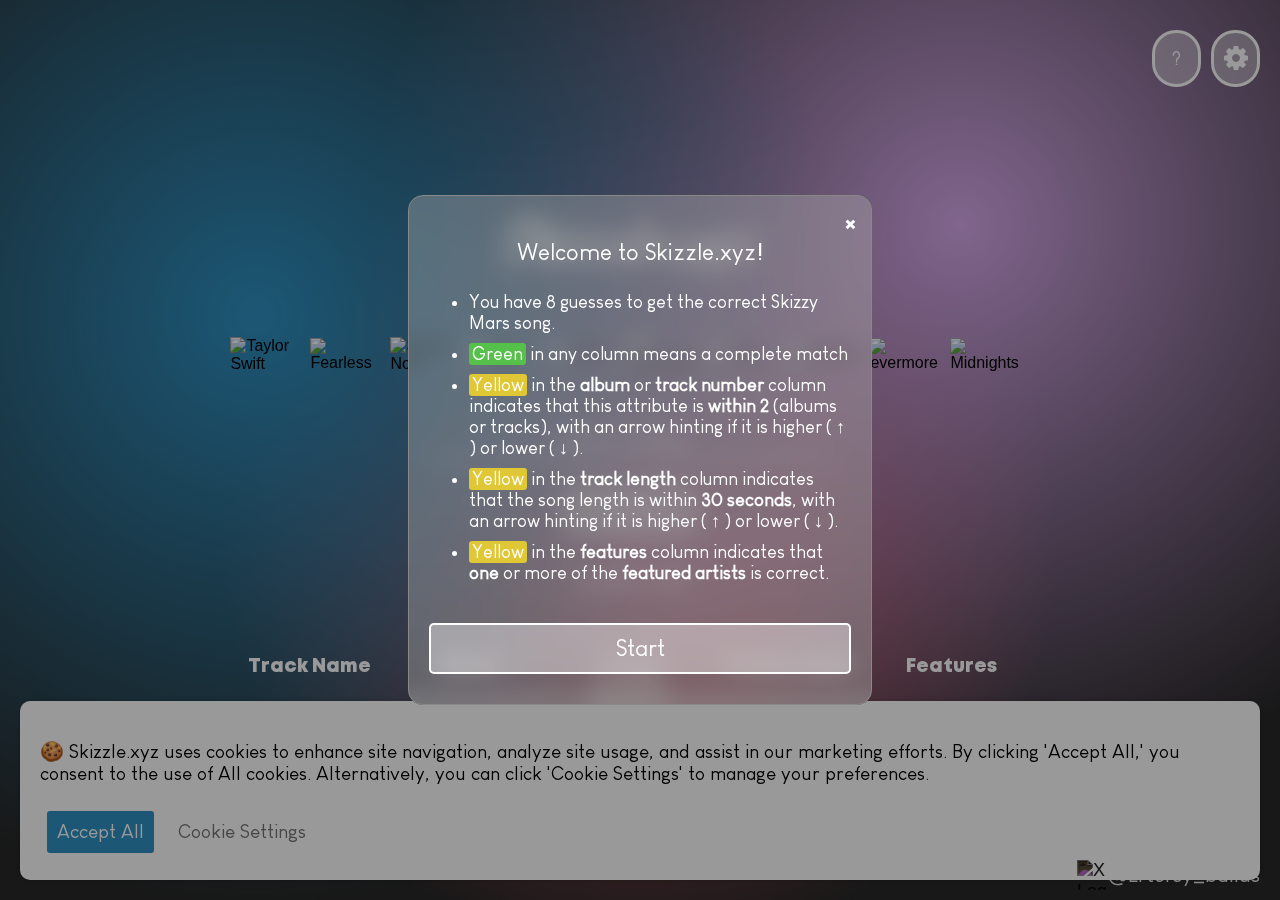
==== index.html @ 3c8fa383 "first commit" ====
<!DOCTYPE html>
<html lang="en">
    <head>
        <meta charset="UTF-8">
        <meta name="viewport" content="width=device-width, initial-scale=1, maximum-scale=1">
        <title>Skizzle.xyz - Wordle for Skizzy Mars!</title>
        <meta name="description" content="The ultimate Wordle challenge for Skizzy Mars fans! Unravel Skizzy Marsr's discography as you guess songs, album clues, and share with friends!">
        <link rel="stylesheet" href="style.css">
        <link rel="stylesheet" href="https://cdnjs.cloudflare.com/ajax/libs/font-awesome/4.7.0/css/font-awesome.min.css">
        <link rel="icon" type="image/x-icon" href="favicon.ico">
        <meta name="google-adsense-account" content="ca-pub-9512385908704001">
        <!-- <script async src="https://pagead2.googlesyndication.com/pagead/js/adsbygoogle.js?client=ca-pub-9512385908704001"
     crossorigin="anonymous"></script> -->
     
     
    </head>
    <!-- Google tag (gtag.js) -->
    <script async src="https://www.googletagmanager.com/gtag/js?id=G-TCKG7Q93BE"></script>
    
    <script>
        window.dataLayer = window.dataLayer || [];
        function gtag(){dataLayer.push(arguments);}
        gtag('js', new Date());
    
        gtag('config', 'G-TCKG7Q93BE');
    </script>
    <body>
        <div class="background">
            <div class="image-layer easy" style="opacity: 1;"></div>
            <div class="image-layer hard" style="opacity: 0;"></div>
        </div>
        
        <!-- Top Buttons -->
        <div class="topButtons">
            <button onclick="showHelpModal()">?</button>
            <button id="settingsButton" onclick="showSettingsModal()"><i class="fa fa-gear" style="font-size:28px;"></i></button>
        </div>

        <!-- banner ad -->
        <ins class="adsbygoogle"
            style="display:block"
            data-ad-client="ca-pub-9512385908704001"
            data-ad-slot="6736701025"
            data-ad-format="auto"
            data-full-width-responsive="true"></ins>
        <script>
            (adsbygoogle = window.adsbygoogle || []).push({});
        </script>
        <div class="contentContainer">
            <!-- <span class="xyz">.xyz</span> -->
            
            <h1>Skizzle.xyz</h1>
            <div id="albumContainer"></div>
            <div class="search">
                <input type="search" id="songInput" placeholder="Enter a Song" autocomplete="off" />
                <div id="underline"></div>
                <div id="suggestions" style="position: absolute; background: white; border: 1px solid #ddd;"></div>
            </div>
            <button id="submitBtn"><p>Submit</p></button>
            <button id="results" onclick="showResults()">Share your Results</button>
            <div id="guessCounter"><p id="guesses">Guess: 0/8</p></div>
            
            <div class="grid-table">
                <div class="grid-header">Track Name</div>
                <div class="grid-header">Album</div>
                <div class="grid-header">Track Number</div>
                <div class="grid-header">Track Length</div>
                <div class="grid-header">Features</div>
            </div>
            
            <!-- Help Modal -->
            <div id="helpModal" class="modal" style="display:none;">
                <div class="modal-content">
                    <span class="closeModal" onclick="closeModal()">&times;</span>
                    <p>Welcome to Skizzle.xyz!</p>
                    <ul>
                        <li>You have 8 guesses to get the correct Skizzy Mars song.</li>
                        <li><span class="greenText">Green</span> in any column means a complete match</li>
                        <li><span class="yellowText">Yellow</span> in the <b>album</b> or <b>track number</b> column indicates that this attribute is <b>within 2</b> (albums or tracks), with an arrow hinting if it is higher ( ↑ ) or lower ( ↓ ).</li>
                        <li><span class="yellowText">Yellow</span> in the <b>track length</b> column indicates that the song length is within <b>30 seconds</b>, with an arrow hinting if it is higher ( ↑ ) or lower ( ↓ ).</li>
                        <li><span class="yellowText">Yellow</span> in the <b>features</b> column indicates that <b>one</b> or more of the <b>featured artists</b> is correct.</li>
                    </ul>
                    <button onclick="closeModal()">Start</button>
                </div>
            </div>
            
            <!-- Settings Modal -->
            <div id="settingsModal" class="modal" style="display:none;">
                <div class="modal-content">
                    <span class="closeModal" onclick="closeModal()">&times;</span>
                    <p><b>Settings</b></p>
                    <div class="option">
                        <p>Hard Mode</p>
                        <p class="optionDescription">All Deluxe songs included</p>
                        <label class="switch">
                            <input type="checkbox" id="HardSwitch">
                            <span class="slider round"></span>
                        </label>
                    </div>
                    <div class="option">
                        <p>Track No. Arrow Direction</p>
                        <p class="optionDescription">Change when track number arrows point up or down</p>
                        <label class="switch">
                            <input type="checkbox" id="TrackNumSwitch">
                            <span class="slider round"></span>
                        </label>
                    </div>
                    <div class="smallLinks">
                        <!-- <a href="blog.html"><p>Blosg</p></a> -->
                        <a href="./faq/"><p>FAQ</p></a>
                        <a href="./privacy-policy/"><p>Privacy Policy</p></a>
                        <a href="./contact-us/"><p>Contact Us</p></a>
                    </div>
                </div>
            </div>
            
            <!-- Win Modal -->
            <div id="winModal" class="modal" style="display:none;">
                <div id="winModalContent" class="modal-content">
                    <span class="closeModal" onclick="closeModal()">&times;</span>
                    <p>Congratulations! You've guessed the correct song!</p>
                    <div class="correctSong" id="correctSongWin"></div>
                    <div class="stats" id="winStats">
                        <div class="stat">
                            <p>Streak:</p>
                            <p id="streakWin">0</p>
                        </div>
                        <div class="stat">
                            <p>Games Won:</p>
                            <p id="correctWin">0</p>
                        </div>
                        <div class="stat">
                            <p>Games Played:</p>
                            <p id="gamesWin">0</p>
                        </div>
                    </div>
                    
                    <button class="ShareButton" onclick="shareContent()">Share Your Score</button>
                    <div id="hardModeNotifier"></div>
                    <script type='text/javascript' src='https://storage.ko-fi.com/cdn/widget/Widget_2.js'></script><script type='text/javascript'>kofiwidget2.init('Support Me!', '#d94a6e', 'Y8Y1V7SR9');kofiwidget2.draw();</script>
                    
                </div>
            </div>
            
            <!-- Lose Modal -->
            <div id="loseModal" class="modal" style="display:none;">
                <div id="loseModalContent" class="modal-content">
                    <span class="closeModal" onclick="closeModal()">&times;</span>
                    <p>Game Over! You've used all your guesses.</p>
                    <p>The correct song was:</p>
                    <div class="correctSong" id="correctSongLose"></div>
                    <div class="stats">
                        <div class="stat">
                            <p>Streak:</p>
                            <p id="streakLose">0</p>
                        </div>
                        <div class="stat">
                            <p>Games Won:</p>
                            <p id="correctLose">0</p>
                        </div>
                        <div class="stat">
                            <p>Games Played:</p>
                            <p id="gamesLose">0</p>
                        </div>
                    </div>
                    <button class="ShareButton" onclick="shareContent()">Share Your Score</button>
                    <script type='text/javascript' src='https://storage.ko-fi.com/cdn/widget/Widget_2.js'></script><script type='text/javascript'>kofiwidget2.init('Support Me!', '#d94a6e', 'Y8Y1V7SR9');kofiwidget2.draw();</script>
                </div>
            </div>
            <div id="cookieConsentBanner" class="cookie-consent-banner">
                <p>🍪 Skizzle.xyz uses cookies to enhance site navigation, analyze site usage, and assist in our marketing efforts. By clicking 'Accept All,' you consent to the use of All cookies. Alternatively, you can click 'Cookie Settings' to manage your preferences.</p>
                <div class="cookieButtons">
                    <button id="acceptAllCookies">Accept All</button>
                    <button id="cookieSettings">Cookie Settings</button>
                </div>
            </div>
            <div id="cookieSettingsModal" class="cookie-settings-modal">
                <p>Customize Your Cookie Preferences.<br/>Your privacy is important to us. Choose how you wish to consent to the use of cookies categorized below. Note: Blocking some types of cookies may impact your experience on our site and the services we are able to offer.</p>
                    <div className="switches">
                        <div class="cookieDescription">
                            <label class="switch">
                                <input type="checkbox" id="AnalyticsSwitch" checked=true>
                                <span class="slider round"></span>
                            </label>
                            <p>Analytical Cookies</p>
                        </div>
                        <div class="cookieDescription">
                            <label class="switch">
                                <input type="checkbox" id="AdvertisingSwitch" checked=true>
                                <span class="slider round"></span>
                            </label>
                            <p>Advertising Cookies</p>
                        </div>
                        <p>Find out more in our cookies policy page</p>
                    </div>
                    <div class="cookieButtons">
                        <button id="acceptAllCookieSettings">Accept All</button>
                        <button id="saveCookieSettings">Save Settings</button>
                    </div>
            </div>
            
        </div>
        <a href="https://x.com/Ertersy_builds" rel="noopener noreferrer" target="_blank">
            <div class="xLink">
                <img src="https://upload.wikimedia.org/wikipedia/commons/thumb/5/53/X_logo_2023_original.svg/600px-X_logo_2023_original.svg.png" class="xLogo" alt="X Logo" />
                <p>@Ertersy_builds</p>
            </div>
        </a>
        <script async src="https://pagead2.googlesyndication.com/pagead/js/adsbygoogle.js?client=ca-pub-9512385908704001"
            crossorigin="anonymous"></script>
        <!-- banner ad -->
        <ins class="adsbygoogle"
            style="display:block"
            data-ad-client="ca-pub-9512385908704001"
            data-ad-slot="6736701025"
            data-ad-format="auto"
            data-full-width-responsive="true"></ins>
        <script>
            (adsbygoogle = window.adsbygoogle || []).push({});
        </script>
        <script src="cookies.js"></script>
        <script src="app.js"></script>
        <script src='https://storage.ko-fi.com/cdn/scripts/overlay-widget.js'></script>
        
    </body>
    
    </html>
---- style.css ----
@font-face {
    font-family: 'Main';
    src: url('./fonts/Main.woff2') format('woff2'),
        url('./fonts/Main.woff') format('woff');
    font-weight: normal;
    font-style: normal;
    font-display: swap;
}

@font-face {
    font-family: 'Heading';
    src: url('./fonts/Heading.woff2') format('woff2'),
        url('./fonts/Heading.woff') format('woff');
    font-weight: 500;
    font-style: normal;
    font-display: swap;
}

@font-face {
    font-family: 'Default';
    src: url('./fonts/Default.woff2') format('woff2'),
        url('./fonts/Default.woff') format('woff');
    font-weight: normal;
    font-style: normal;
    font-display: swap;
}

:root {
    --background-color: rgb(40, 40, 40);
    --text-color: white;
    --text-color2: black;
    --placeholder-text: rgb(255, 255, 255, 0.6);

    --button-color: rgba(255, 255, 255, 0.4);
    --button-hover: #ffffff;

    --input-background: rgb(65, 65, 65);

    --suggestion-color: #f2f2f2;
    --suggestion-hover: #f2f2f2;
    
    --modal-color: rgb(172, 172, 172, 0.4);
    --outline-color: #888;

    --correct: #56c14a;
    --close: #e0c736;

    --cell-color: rgba(255, 255, 255, 0.188);
}

/* General body styling */
body {
    overflow-x: hidden;
    display: flex;
    flex-direction: column;
    align-items: center;
    justify-content: center;
    font-family: 'Arial', sans-serif;
    margin: 0;
    width: 98.5vw;
}

/* Class when body content fits within the viewport */
.viewport-height {
    height: 100vh;
}

/* Class when body content exceeds the viewport */
.content-height {
    height: 100%; /* Height based on content */
    padding-bottom: 100px;
}

.viewport-height, .content-height {
    background-color: var(--background-color); /* Fallback color */
    background-repeat: no-repeat;
}


.background {
    position: fixed; /* Use fixed or absolute depending on your needs */
    top: 0;
    left: 0;
    width: 100%;
    height: 100%;
    z-index: -1; /* Keep the background behind other content */
}
  
.image-layer {
    position: absolute;
    width: 100%;
    height: 100%;
    transition: opacity 0.5s ease;
    opacity: 0; /* Start invisible */
}

/* Hard mode */
.hard{
    background-image: 
        radial-gradient(circle at 20% 35%, #be2e1e, transparent 50%),
        radial-gradient(circle at 75% 25%, #632406, transparent 50%),
        radial-gradient(circle at 50% 60%, #d96fd9, transparent 50%);
}

/* Easy mode */
.easy{
    background-image: 
    radial-gradient(circle at 20% 35%, #2f92c4, transparent 50%),
    radial-gradient(circle at 75% 25%, #d7a9eb, transparent 50%),
    radial-gradient(circle at 50% 60%, #da5869, transparent 50%);
    opacity: 1;
}

.hard, .easy {
    background-size: cover;
}


.topButtons{
    display: flex;
    z-index: 1;
    position: fixed;
    top: 20px;
    right: 10px;
}

.topButtons button{
    margin-right: 10px;
    height: 57px;
    width: 49px;
    border-radius: 24px;
    background-color: var(--button-color);
    border: 3px solid white;
}

#settingsButton i{
    transition: transform .2s ease-in-out;
}
#settingsButton i:hover{
    transform: rotate(45deg) scale(1.1);
}

.contentContainer{
    /* background-color: rgba(255, 255, 255, 0.051); */
    border-radius: 20px;
    /* backdrop-filter: blur(10px); */
    display: flex;
    flex-direction: column;
    align-items: center;
    position: relative;
    max-width: 800px;
}

@keyframes slideIn {
    from { top: -100px; }
    to { top: 20px; }
}

@keyframes slideOut {
    from { top: 20px; }
    to { top: -100px; }
}

#errorBox {
    position: fixed;
    top: -50px; /* Start out of view */
    left: 50%;
    transform: translateX(-50%);
    background-color: var(--close);
    color: var(--text-color2);
    padding: 10px 20px;
    border-radius: 5px;
    box-shadow: 0 2px 5px rgba(0, 0, 0, 0.2);
    animation: slideOut 0.5s ease-in-out forwards;
}


/* Styling for the main heading */
h1 {
    font-weight: normal;
    font-family: 'Main';
    color: var(--text-color);
    text-align: center;
    font-size: 60px;
    margin-bottom: 35px;
}

.xyz{
    font-size: 40px;
}

#albumContainer{
    display: flex;
    flex-wrap: wrap;
    align-items: center;
    justify-content: center;
    margin-bottom: 35px;
}

.album{
    margin-top: 20px;
    width: 70px;
    height: auto;
    margin-right: 10px;
    animation-timing-function: ease-in-out;
}

.deluxe{
    border: 3px solid gold;
    /* border-image: linear-gradient(#f3e15a, #ac7809) 30;
    border-width: 3px;
    border-style: solid; */
}

@keyframes wave {
    0%, 100% {
      transform: translateY(0);
    }
    50% {
      transform: translateY(-10px);
    }
}

input[type="search"], textarea, .suggestion-item, .grid-header, #submitBtn, #guessCounter, p, .modal, button, #errorBox {
    font-family: 'Heading';
    font-size: larger;
}
.grid-cell, p, .modal, button, #errorBox, li {
    font-family: 'Default';
    font-size: larger;
}

/* Input field styling */
input[type="search"], textarea{
    font-family: 'Heading';
    text-align: center;
    background-color: transparent;
    color: var(--text-color);
    width: 100%;
    padding: 10px;
    margin: 10px 0;
    border: none;
    
    outline: none;
}

#underline {
    margin-top: -15px;
    background:rgb(255, 255, 255);
    height: 2px;
    border-radius: 10px;
    margin-bottom: 20px;
}

::placeholder {
    color: var(--placeholder-text);
}

/* Suggestion box styling */
.search{
    width: 50%;
    min-width: 250px;
}

#suggestions {
    border-radius: 17px;
    translate: 0px -19px;
    display: none;
    z-index: 1;
    overflow-y: auto;
    text-align: center;
    width: 50%;
    min-width: 250px;
}

.suggestion-item {
    padding: 10px;
    cursor: pointer;
}

.suggestion-item:hover {
    background-color: var(--suggestion-hover);
}

/* Button styling */
button {
    display: block;
    width: 100%;
    padding: 10px;
    margin: 10px 0;
    background-color: var(--button-color);
    color: var(--text-color);
    border: 2px solid white;
    border-radius: 5px;
    cursor: pointer;
}

button:hover {
    background-color: var(--button-hover);
    color: var(--text-color2);
}

#submitBtn, #results{
    height: 42px;
    outline: 2px solid white;
    background-color: rgba(255, 255, 255, 0.3);
    max-width: 130px;
    padding-block: 0px;
    border-radius: 15px;
}

#results{
    display: none;
    max-width: 200px;
}

#submitBtn p, #results p{
    margin: 0px;
    /* test */
}

#submitBtn:hover, #results:hover{
    background-color: white;
    color: rgb(0, 0, 0);
}

#guessCounter{
    color: var(--text-color);
    text-align: center;
    font-size: 20px;
    margin-bottom: 10px;
}
.alternate-font {
    font-family: sans-serif; /* Replace 'YourAlternateFont' with the actual font name */
}


/* Table styling */
.grid-table {
    display: grid;
    grid-template-columns: repeat(5, 1fr); /* Keep your 5 columns */
    row-gap: 5px;
    column-gap: 2px;
    width: 100%;
    margin: 20px 0;
}


.grid-header {
    font-weight: bold;
    color: var(--text-color);
    padding: 8px;
    text-align: center;
}

.grid-cell {
    color: var(--text-color);
    display: flex;
    align-items: center;
    justify-content: center; /* Changed to center for better default alignment */
    background-color: var(--cell-color);
    padding: 8px;
    text-align: center;
    min-width: 0; /* Allows the content to shrink without overflow */
    overflow: hidden; /* Hides any overflow */
    word-break: break-word; /* Ensures text wraps */
}

/* Target the first element in each row */
.grid-table .grid-cell:nth-child(5n+1) {
    border-radius: 10px 0px 0px 10px;
}

.grid-table .grid-cell:nth-child(5n) {
    border-radius: 0px 10px 10px 0px;
}

.album_cell {
    display: flex; /* Keeps the album image and span next to each other */
    align-items: center; /* Center items vertically */
    justify-content: center; /* Align items to the start of the cell */
    min-width: 70px; /* Keeps your min-width */
    min-height: 70px;
}

.album_cell img, .album_cell span {
    vertical-align: middle; /* This may not be necessary with flexbox alignment */
}



/* Correctness indicators */
.correct {
    font-weight: bold;
    background-color: var(--correct);
    color: var(--text-color2);
}

.before-close, .after-close, .close{
    background-color: var(--close);
    color: var(--text-color2);
}

.greenText{
    background-color: var(--correct);
    border-radius: 3px;
    padding-inline: 3px;
    padding-block: 1px;
}

.yellowText{
    background-color: var(--close);
    border-radius: 3px;
    padding-inline: 3px;
    padding-block: 1px;
}

li{
    font-size: large;
    margin-block: 10px;
}


.modal {
    display: none;
    flex-direction: column;
    align-items: center;
    justify-content: center;
    position: fixed;
    z-index: 101;
    left: 0;
    top: 0;
    width: 100%;
    height: 100%;
    overflow: auto;
    background-color: var(--modal-color);
    background-color: rgba(0,0,0,0.4);
}

.modal-content {
    color: var(--text-color);
    background-color: var(--modal-color);
    backdrop-filter: blur(12px);
    -webkit-backdrop-filter: blur(12px);
    border-radius: 15px;
    padding: 20px;
    border: 1px solid var(--outline-color);
    width: 80%;
    max-width: 422px;
    position: relative;
    display: flex;
    flex-direction: column;
    align-items: center;
}

.modal-content p{
    margin-bottom: -3px;
}

.closeModal{
    position: absolute;
    top: 10px;
    right: 15px;
}

.modal-content p{
    width: 80%;
    text-align: center;
}

.closeModal {
    color: var(--text-color);
    float: right;
    font-size: 28px;
    font-weight: bold;
}

.closeModal:hover,
.closeModal:focus {
    color: var(--text-color);
    text-decoration: none;
    cursor: pointer;
}

.smallLinks{
    width: 70%;
    min-width: 200px;
    display: flex;
    justify-content: space-evenly;
    text-wrap: nowrap;
}

.smallLinks a{
    color: rgb(199, 199, 199)
}
.smallLinks a:hover{
    color: white;
}
.smallLinks a p{
    font-size: 12px;
}

.correctSong{
    display: flex;
    flex-direction: column;
    align-items: center;
    justify-content: flex-start;
    width: 80%;
    margin-top: 25px;
    margin-bottom: 10px;
}

.correctSong p{
    font-family: 'Heading';
    margin-top: 18px;
}

.stats{
    display: flex;
    justify-content: space-evenly;
    width: 100%;
}

.stat{
    padding: 3px;
    border-radius: 5px;
    text-align: center;
    display: flex;
    flex-direction: column;
    align-items: center;
}

.stat p{
    margin: 5px;
    width: fit-content;
}

.stop-scrolling {
    height: 100vh;
    overflow: hidden;
}

/* .btn-container{
    z-index: 0;
    position: fixed;
    bottom: 10px;
    left: 30px;
} */

.ShareButton{
    width: 70%;
    min-width: 225px;
}


/* Animation for correct and close sections */
@keyframes fadeIn {
    from { opacity: 0; }
    to { opacity: 1; }
}

@keyframes fadeOut {
    from { opacity: 1; }
    to { opacity: 0; }
}

.correct, .before-close, .after-close, .close {
    animation: fadeIn 0.5s ease-out forwards;
}

@keyframes bounceUp {
    0%, 100% {
        transform: translateY(0);
    }
    50% {
        transform: translateY(-5px);
    }
}

@keyframes bounceDown {
    0%, 100% {
        transform: translateY(0);
    }
    50% {
        transform: translateY(5px);
    }
}

.up-arrow {
    animation: bounceUp 1s 2; /* Play the animation twice */
}

.down-arrow {
    animation: bounceDown 1s 2; /* Play the animation twice */
}


.arrow-container {
    display: inline-block; /* Or 'block' if you want the arrows to appear below the image */
    vertical-align: middle; /* Aligns the arrow vertically center if inline-block */
    /* Additional styling as needed */
}

.option{
    position: relative;
    width: 100%;
    margin-block: 15px;
    display: flex;
    align-items: center;
    justify-content: space-between;
}
.option p{
    text-align: left;
    margin-top: 0px;
}

.optionDescription{
    font-size: small;
    color: rgba(255, 255, 255, 0.815);
    position: absolute;
    bottom: -10px;
}

/* The switch - the box around the slider */
.switch {
    position: relative;
    display: inline-block;
    width: 60px;
    height: 34px;
  }
  
  /* Hide default HTML checkbox */
  .switch input {
    opacity: 0;
    width: 0;
    height: 0;
  }
  
  /* The slider */
  .slider {
    position: absolute;
    cursor: pointer;
    top: 0;
    left: 0;
    right: 0;
    bottom: 0;
    background-color: #ccc;
    -webkit-transition: .4s;
    transition: .4s;
  }

  .slider:before {
    position: absolute;
    content: "";
    height: 26px;
    width: 26px;
    left: 4px;
    bottom: 4px;
    background-color: white;
    -webkit-transition: .4s;
    transition: .4s;
  }
  
  input:checked + .slider {
    background-color: #2196F3;
  }
  
  input:focus + .slider {
    box-shadow: 0 0 1px #2196F3;
  }
  
  input:checked + .slider:before {
    -webkit-transform: translateX(23px);
    -ms-transform: translateX(23px);
    transform: translateX(23px);
  }
  
  /* Rounded sliders */
  .slider.round {
    border-radius: 34px;
  }
  
  .slider.round:before {
    border-radius: 50%;
  }

.xLink{
    opacity: 85%;
    display: flex;
    align-items: center;
    position: fixed;
    bottom: 10px;
    right: 20px;
    font-size: large;
    color: rgba(255, 255, 255);

}
.xLink:hover{
    opacity: 1;
}
.xLink p{
    margin: 0px;
}
.xLogo{
    height: 30px;
    width: 30px;
    filter: invert();
}

  @media (max-width: 768px) {
    .grid-header{
        font-size: large;
    }
    .grid-cell {
        padding: 2px;
        font-size: large;
    }
    .album{
        width: 50px;
    }
    .contentContainer{
        padding-inline: 10px;
    }
}

/* Media query for very small screens */
@media (max-width: 480px) {
    .contentContainer{
        padding-inline: 10px;
    }
    .grid-header{
        font-size: small;
    }
    .grid-cell {
        padding: 2px;
        font-size: small;
    }

    .xLink p{
        display: none;
    }
    
}

@media (max-width: 470px) {
    .optionDescription{
        bottom: -25px;
    }
}

@media (max-width: 373px) {
    .smallLinks{
        padding-top: 20px;
    }
}


.cookie-consent-banner, .cookie-settings-modal {
    position: fixed;
    bottom: 20px;
    left: 20px;
    background-color: white;
    padding: 20px;
    border-radius: 10px;
    box-shadow: 0 0 5px rgba(0,0,0,0.2);
    transition: transform 0.5s ease;
}

.cookie-consent-banner {
    transform: translateY(100%);
    animation: slideInCookies 0.5s forwards;
}

@keyframes slideInCookies {
    from { transform: translateY(100%); }
    to { transform: translateY(0); }
}

.cookie-settings-modal {
    display: none;
    margin-right: 20px
}

.cookie-consent-banner{
    display: none;
    margin-right: 20px
}

/* Additional styling for buttons, etc. */
.cookieButtons button {
    margin: 5px;
    padding: 10px;
    border-radius: 5px;
    cursor: pointer;
    width: fit-content;
    padding-inline: 10px;
}

#acceptAllCookies, #acceptAllCookieSettings{
    background-color: #2f92c4;
    color: white;
}

#cookieSettings, #saveCookieSettings{
    color: rgb(117, 116, 116);
}

.cookieButtons{
    display: flex;
}

.cookieDescription{
    display: flex;
    align-items: center;
}

.cookieDescription p{
    margin-left: 10px;
}

.fake-css-to-make-gh-pages-reload{
    background-color: white;
    color: red;
    grid-row: 8;
}
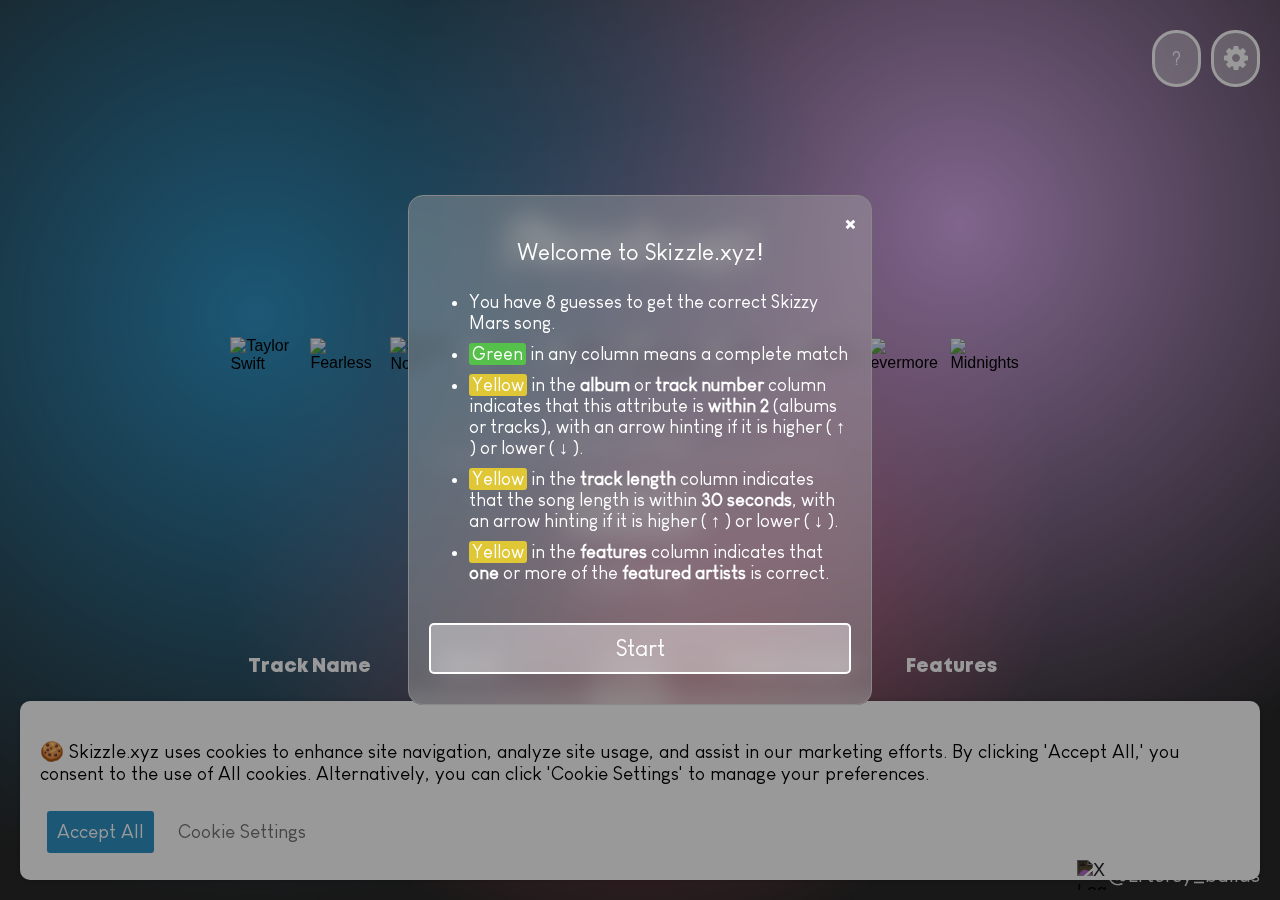
==== commit eed6519c: "W" ====
--- a/index.html
+++ b/index.html
@@ -9,8 +9,8 @@
         <link rel="stylesheet" href="https://cdnjs.cloudflare.com/ajax/libs/font-awesome/4.7.0/css/font-awesome.min.css">
         <link rel="icon" type="image/x-icon" href="favicon.ico">
         <meta name="google-adsense-account" content="ca-pub-9512385908704001">
-        <!-- <script async src="https://pagead2.googlesyndication.com/pagead/js/adsbygoogle.js?client=ca-pub-9512385908704001"
-     crossorigin="anonymous"></script> -->
+        <script async src="https://pagead2.googlesyndication.com/pagead/js/adsbygoogle.js?client=ca-pub-9512385908704001"
+     crossorigin="anonymous"></script>
      
      
     </head>
